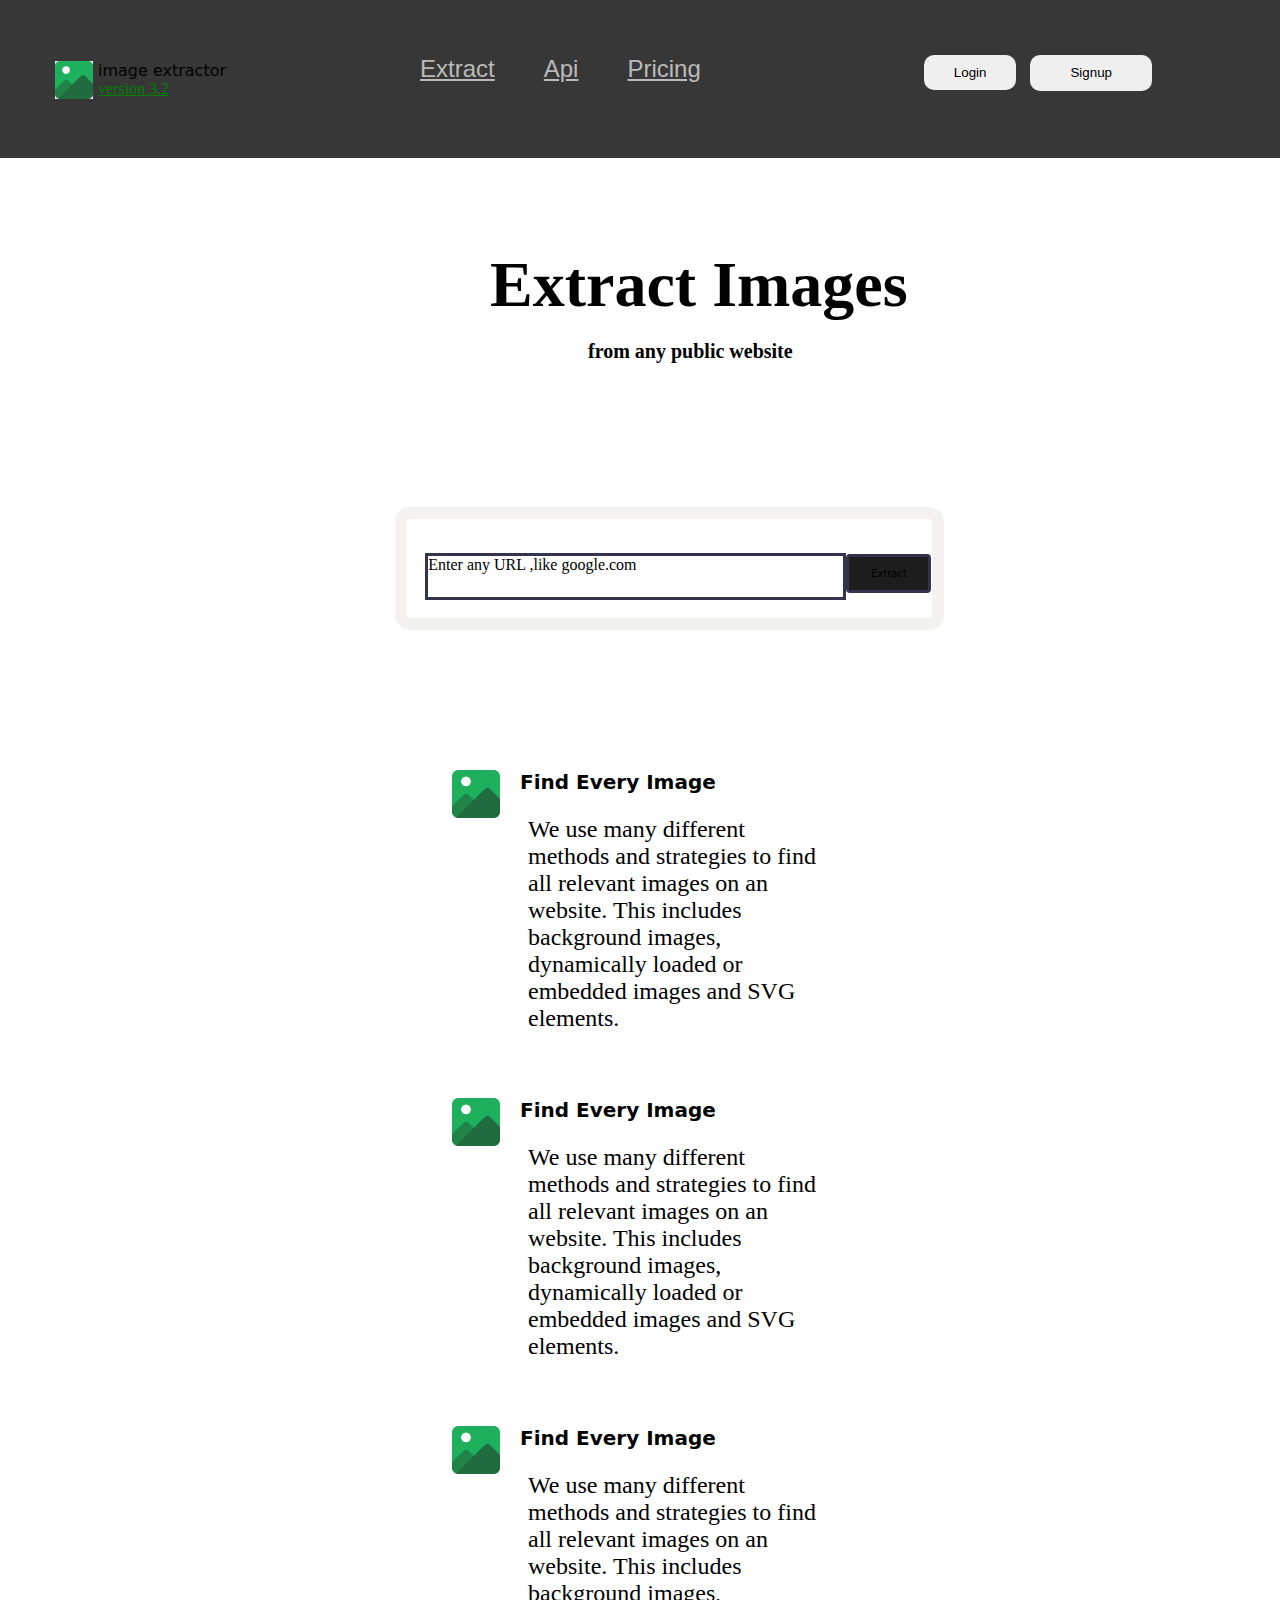
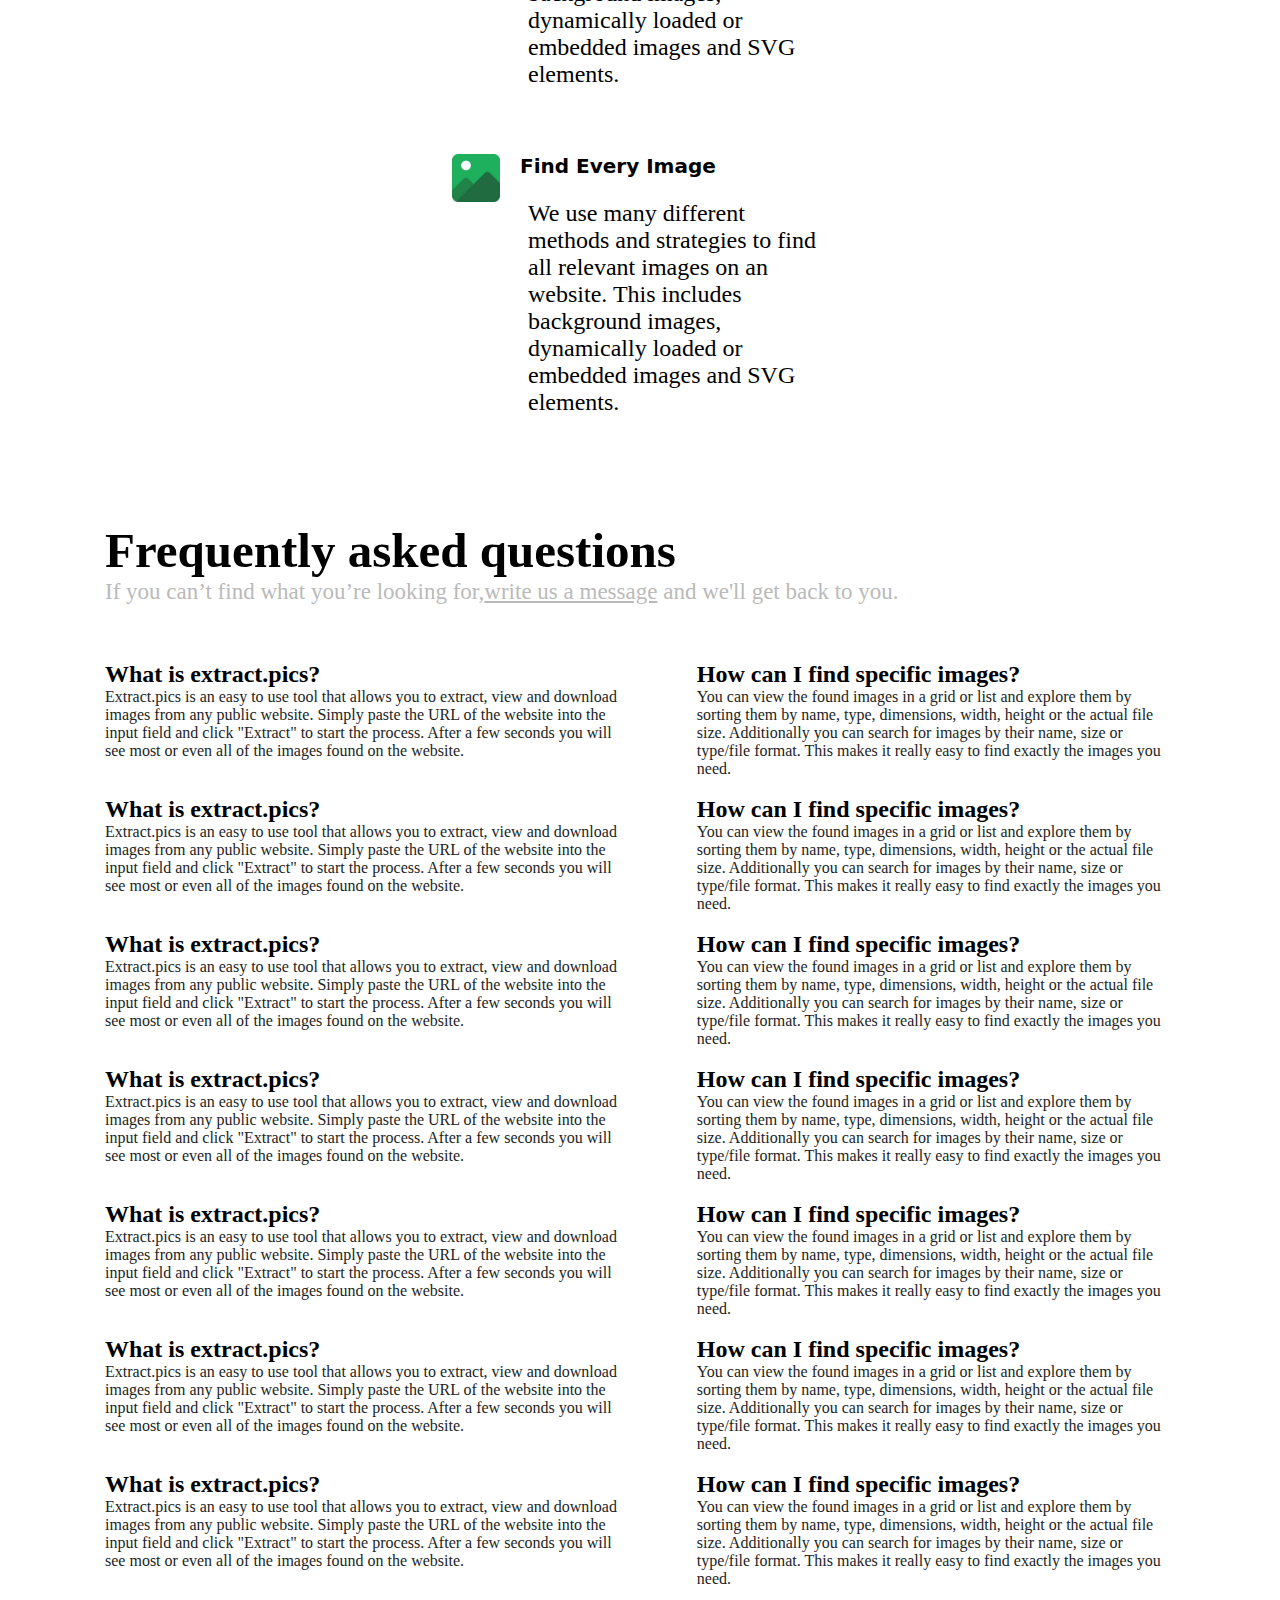
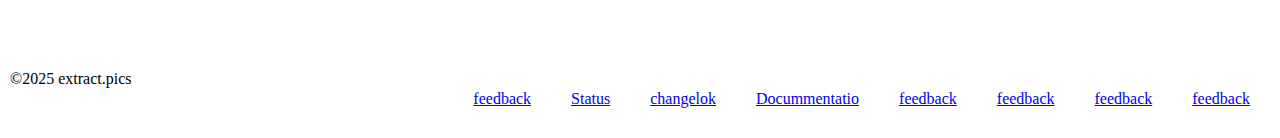
==== index.html @ 8964dcc4 "Add files via upload" ====
<!DOCTYPE html>
<html lang="en">

<head>
    <meta charset="UTF-8">
    <meta name="viewport" content="width=device-width, initial-scale=1.0">
    <link rel="stylesheet" href="styles.css">
    <title>EXTRACT IMAGES</title>
</head>

<body>
  

        <nav class="title">
            <div class="main">
                <div class="image">
                    <img src="/WhatsApp Image 2025-01-11 at 13.55.56_2fd3059e.jpg" height="38px" width="38px">
                </div>
                <div class="boby">
                    <div class="text">
                        <p>image extractor</p>
                    </div>

                    <div class="up">
                        <a href="#">version 3.2</a>
                    </div>
                </div>
            </div>
            <div class="middle">
                <a href="#">extract</a>
                <a href="#">api</a>
                <a href="#">pricing</a>
            </div>
            <div class="end">
                <button class="but1">login</button>
                <button class="but2">signup</button>
            </div>
        </nav>
  
    
    <br> <br> <br> <br> <br>

    <div class="center">
        <h1>
            <b>
                extract images </b>
        </h1></br>
        <h2>from any public website</h2>
    </div>
    <br> <br><br><br><br><br>
    <br><br>
        <div class="searchbox1">
            <div class="ff1">
          <p>  Enter any URL ,like google.com</p>
            </div>
            <div class="fff2">
                <button>Extract</button>
            </div>
        </div>
    <br><br><br><br><br>
    <div class="mid3">
        <div class="image3">
            <img src="/WhatsApp Image 2025-01-11 at 13.55.56_2fd3059e.jpg" height="48px" width="48px">
        </div>
        <div class="textt">
            <h3> Find Every Image</h3>
            <p> We use many different methods and strategies to find all relevant images on an website. This includes
                background images, dynamically loaded or embedded images and SVG elements.</p>
        </div>

    </div>
    <div class="mid3">
        <div class="image3">
            <img src="/WhatsApp Image 2025-01-11 at 13.55.56_2fd3059e.jpg" height="48px" width="48px">
        </div>
        <div class="textt">
            <h3> Find Every Image</h3>
            <p> We use many different methods and strategies to find all relevant images on an website. This includes
                background images, dynamically loaded or embedded images and SVG elements.</p>
        </div>

    </div>
    <div class="mid3">
        <div class="image3">
            <img src="/WhatsApp Image 2025-01-11 at 13.55.56_2fd3059e.jpg" height="48px" width="48px">
        </div>
        <div class="textt">
            <h3> Find Every Image</h3>
            <p> We use many different methods and strategies to find all relevant images on an website. This includes
                background images, dynamically loaded or embedded images and SVG elements.</p>
        </div>

    </div>
    <div class="mid3">
        <div class="image3">
            <img src="/WhatsApp Image 2025-01-11 at 13.55.56_2fd3059e.jpg" height="48px" width="48px">
        </div>
        <div class="textt">
            <h3> Find Every Image</h3>
            <p> We use many different methods and strategies to find all relevant images on an website. This includes
                background images, dynamically loaded or embedded images and SVG elements.</p>
        </div>

    </div>
    <br><br><br><br><br>
    <div class="ex-mid">
        <h1> Frequently asked questions</h1>
        <p>If you can’t find what you’re looking for,<u>write us a message</u> and we'll get back to you.</p>
    </div>
    <br><br>
    <div class="ex-end">
        <div class="tex">
            <h1>What is extract.pics?</h1>
            <p> Extract.pics is an easy to use tool that allows you to extract, view and download images from any public
                website. Simply paste the URL of the website into the input field and click "Extract" to start the
                process. After a few seconds you will see most or even all of the images found on the website.</p>
        </div>
        <div class="expe">
            <h1>How can I find specific images?</h1>
            <p>You can view the found images in a grid or list and explore them by sorting them by name, type,
                dimensions, width, height or the actual file size. Additionally you can search for images by their name,
                size or type/file format. This makes it really easy to find exactly the images you need.</p>
        </div>
    </div>
    <br>
    <div class="ex-end">
        <div class="tex">
            <h1>What is extract.pics?</h1>
            <p> Extract.pics is an easy to use tool that allows you to extract, view and download images from any public
                website. Simply paste the URL of the website into the input field and click "Extract" to start the
                process. After a few seconds you will see most or even all of the images found on the website.</p>
        </div>
        <div class="expe">
            <h1>How can I find specific images?</h1>
            <p>You can view the found images in a grid or list and explore them by sorting them by name, type,
                dimensions, width, height or the actual file size. Additionally you can search for images by their name,
                size or type/file format. This makes it really easy to find exactly the images you need.</p>
        </div>
    </div>
    <br>
    <div class="ex-end">
        <div class="tex">
            <h1>What is extract.pics?</h1>
            <p> Extract.pics is an easy to use tool that allows you to extract, view and download images from any public
                website. Simply paste the URL of the website into the input field and click "Extract" to start the
                process. After a few seconds you will see most or even all of the images found on the website.</p>
        </div>
        <div class="expe">
            <h1>How can I find specific images?</h1>
            <p>You can view the found images in a grid or list and explore them by sorting them by name, type,
                dimensions, width, height or the actual file size. Additionally you can search for images by their name,
                size or type/file format. This makes it really easy to find exactly the images you need.</p>
        </div>
    </div>
    <br>
    <div class="ex-end">
        <div class="tex">
            <h1>What is extract.pics?</h1>
            <p> Extract.pics is an easy to use tool that allows you to extract, view and download images from any public
                website. Simply paste the URL of the website into the input field and click "Extract" to start the
                process. After a few seconds you will see most or even all of the images found on the website.</p>
        </div>
        <div class="expe">
            <h1>How can I find specific images?</h1>
            <p>You can view the found images in a grid or list and explore them by sorting them by name, type,
                dimensions, width, height or the actual file size. Additionally you can search for images by their name,
                size or type/file format. This makes it really easy to find exactly the images you need.</p>
        </div>
    </div>
    <br>
    <div class="ex-end">
        <div class="tex">
            <h1>What is extract.pics?</h1>
            <p> Extract.pics is an easy to use tool that allows you to extract, view and download images from any public
                website. Simply paste the URL of the website into the input field and click "Extract" to start the
                process. After a few seconds you will see most or even all of the images found on the website.</p>
        </div>
        <div class="expe">
            <h1>How can I find specific images?</h1>
            <p>You can view the found images in a grid or list and explore them by sorting them by name, type,
                dimensions, width, height or the actual file size. Additionally you can search for images by their name,
                size or type/file format. This makes it really easy to find exactly the images you need.</p>
        </div>
    </div>
    <br>
    <div class="ex-end">
        <div class="tex">
            <h1>What is extract.pics?</h1>
            <p> Extract.pics is an easy to use tool that allows you to extract, view and download images from any public
                website. Simply paste the URL of the website into the input field and click "Extract" to start the
                process. After a few seconds you will see most or even all of the images found on the website.</p>
        </div>
        <div class="expe">
            <h1>How can I find specific images?</h1>
            <p>You can view the found images in a grid or list and explore them by sorting them by name, type,
                dimensions, width, height or the actual file size. Additionally you can search for images by their name,
                size or type/file format. This makes it really easy to find exactly the images you need.</p>
        </div>
    </div>
    <br>
    <div class="ex-end">
        <div class="tex">
            <h1>What is extract.pics?</h1>
            <p> Extract.pics is an easy to use tool that allows you to extract, view and download images from any public
                website. Simply paste the URL of the website into the input field and click "Extract" to start the
                process. After a few seconds you will see most or even all of the images found on the website.</p>
        </div>
        <div class="expe">
            <h1>How can I find specific images?</h1>
            <p>You can view the found images in a grid or list and explore them by sorting them by name, type,
                dimensions, width, height or the actual file size. Additionally you can search for images by their name,
                size or type/file format. This makes it really easy to find exactly the images you need.</p>
        </div>
    </div>

    <br><br><br><br>
    <footer class="ef">
        <!-- <div class="ekdum"> -->
        <div class="left">
            ©2025 extract.pics
            
        </div>
        <div class="right">
<ul>
            <li > <a href="###">feedback</a></li>
            <li > <a href="###">Status</a></li>
            <li > <a href="###">changelok</a></li>
            <li > <a href="###">Docummentatio</a></li>
            <li > <a href="###">feedback</a></li>
            <li > <a href="###">feedback</a></li>
            <li > <a href="###">feedback</a></li>
            <li > <a href="###">feedback</a></li>
            </ul>

        </div>
    <!-- </div> -->
    </footer>



</body>

</html>
---- styles.css ----
/* CSS RESET  */
* {
    margin: 0;
    padding: 0;
    
}

html {
    scroll-behavior: smooth;
}
.title{
    display:flex;
    justify-content: space-between;
    /* background-color: red; */
    /* margin-top:65px; */
    background-color:#373737;
    /* height: 125px; */
    padding:55px 0px;
    /* margin:55px 0px; */
    cursor:pointer;
    position: sticky;
    top:0;
    z-index: 1000;
}
.title a:hover{
    color: aqua;
}
.image{
    padding-left: 55px;
    padding-top:6px;
}
/* .image t{ */
    /* padding-bottom: 10px; */
    /* border: 2px solid red; */
/* } */
.main{
    display:flex;
    /* border:8px solid red; */
    /* margin-top:122px; */
}
.boby{
    display:inline-block;
}
.text{
    /* margin-left:122px; */
    padding-top:6px;
    padding-right: 16px;
    font-family: system-ui, -apple-system, BlinkMacSystemFont, 'Segoe UI', Roboto, Oxygen, Ubuntu, Cantarell, 'Open Sans', 'Helvetica Neue', sans-serif;
    /* background-color: aqua; */
}
.up a{
    padding-bottom:35px;
    padding-right:65px;
    color: green;
    /* margin-right:0px; */
    /* background-color: yellow; */
    /* border:8px blue; */
}
/* .up mov{ */
    /* padding-right: 50px; */
/* } */
 .middle a{
    text-transform: capitalize;
    padding-right: 45px;
    padding-top: 20px;
    /* margin-left:45px; */ 
    /* background-color: yellow; */
    /* margin-top: 80px; */
    font-family: sans-serif;
    font-size: 24px;
    color: #bababa;
    
}
.end{
    padding-right: 128px;
    
}
.but1{
    /* background-color: yellow; */
    border:1px whitesmoke;
    padding-left:30px;
    padding-right: 30px;
    padding-top:10px;
    padding-bottom:10px;
    border-radius: 10px;
    text-transform: capitalize;
    font-family: sans-serif;

}
.but2{
    border:3px white;
    padding-left:40px;
    padding-right: 40px;
    padding-top:10px;
    padding-bottom:11px;
    border-radius: 10px;
    text-transform: capitalize;
    font-family: sans-serif;
    margin-left: 10px;
}.boby{
    padding-left:5px;
}
.center h1{
    padding-left:490px;
    /* text-align: center;
     */
    font-size: 64px;
    text-transform: capitalize;
    /* background-color: #373737; */

}
.center h2{
    padding-left: 588px;
    font-size: 20px;
    margin-top: 0px;
    /* background-color: #373737; */
    
}         
.search{
background-color:white;
/* border: 2px solid red; */
/* width:200px; */
/* height:200px; */
}                  
.mid3{
    display:flex;
    padding-left:452px;
    padding-right:450px;
    padding-top:50px;
}
.textt h3{
    padding-bottom:22px;
    padding-left: 20px;
    font-weight:900;
    font-size: 20px;
    text-transform: capitalize;
    font-family: system-ui, -apple-system, BlinkMacSystemFont, 'Segoe UI', Roboto, Oxygen, Ubuntu, Cantarell, 'Open Sans', 'Helvetica Neue', sans-serif;
}
.textt p{
    padding-left:28px;
    padding-bottom: 16px;
}
.mid3{
    display:flex;
    padding-left:452px;
    padding-right:450px;
    padding-top:50px;
}
.textt h3{
    padding-bottom:22px;
    padding-left: 20px;
    font-weight:900;
    font-size: 20px;
    text-transform: capitalize;
    font-family: system-ui, -apple-system, BlinkMacSystemFont, 'Segoe UI', Roboto, Oxygen, Ubuntu, Cantarell, 'Open Sans', 'Helvetica Neue', sans-serif;
}
.textt p{
    padding-left:28px;
    padding-bottom: 16px;
    font-size: 24px;
}
.mid3{
    display:flex;
    padding-left:452px;
    padding-right:450px;
    padding-top:50px;
}
.textt h3{
    padding-bottom:22px;
    padding-left: 20px;
    font-weight:900;
    font-size: 20px;
    text-transform: capitalize;
    font-family: system-ui, -apple-system, BlinkMacSystemFont, 'Segoe UI', Roboto, Oxygen, Ubuntu, Cantarell, 'Open Sans', 'Helvetica Neue', sans-serif;
}
.textt p{
    padding-left:28px;
    padding-bottom: 16px;
    font-size: 14px;
}.mid3{
    display:flex;
    padding-left:452px;
    padding-right:450px;
    padding-top:50px;
}
.textt h3{
    padding-bottom:22px;
    padding-left: 20px;
    font-weight:900;
    font-size: 20px;
    text-transform: capitalize;
    font-family: system-ui, -apple-system, BlinkMacSystemFont, 'Segoe UI', Roboto, Oxygen, Ubuntu, Cantarell, 'Open Sans', 'Helvetica Neue', sans-serif;
}
.textt p{
    padding-left:28px;
    padding-bottom: 16px;
    font-size: 24px;
}
.ex-mid{
    padding-left:105px;
    padding-bottom:20px;

}
.ex-mid h1{
    font-size: 49px;
    /* font-style: calc(); */
}
.ex-mid p{
    font-size:23px;
    color: #bababa;
}
.ex-end{
    padding-left: 105px;
    display: flex;
    
}
.ex-end h1{
    font-size:24px;
}
.ex-end p{
    font-size: 16px;
    color: #221e1e;
    font-size:16px;
    /* padding-left: 25px; */
}
.tex p{
    padding-right:75px;
}
.expe p{
    padding-right:105px;
}
.ef  {
    display:flex;
    justify-content: space-between;
    padding:10px;

}

.right ul{
    display:flex;
    justify-content: space-between;
    list-style-type: none;
    

}
.right li{
    padding:20px;
}
.searchbox1{
    /* background-color: red; */
    border:12px solid rgb(244, 241, 241);
    padding:35px 0px;
    height:29px;
    width:41%;
    margin-left:395px;
    display:flex;
    border-style:solid;
    justify-content: space-around;
    border-radius: 15px;
    background-color:solid rgb(223, 213, 213);
    /* box-shadow: #bababa; */
}
.ff1{
    /* background-color:blue; */
    border: 3px solid rgb(52, 52, 77);
    height:41px;
    width:79%;
    margin-left:18px;
    margin-top:-1px;
}
.fff2 button{
    border:3px solid rgb(52, 52, 77);
    margin-bottom:11.5px;
    /* padding:12px 0px; */
    font-size:10px;
    height:39px;
    width:85px;
    border-radius: 4px;
    background-color:rgb(30, 29, 29) ;
    /* border-style: none; */
    font-family: system-ui, -apple-system, BlinkMacSystemFont, 'Segoe UI', Roboto, Oxygen, Ubuntu, Cantarell, 'Open Sans', 'Helvetica Neue', sans-serif;
    
    


}
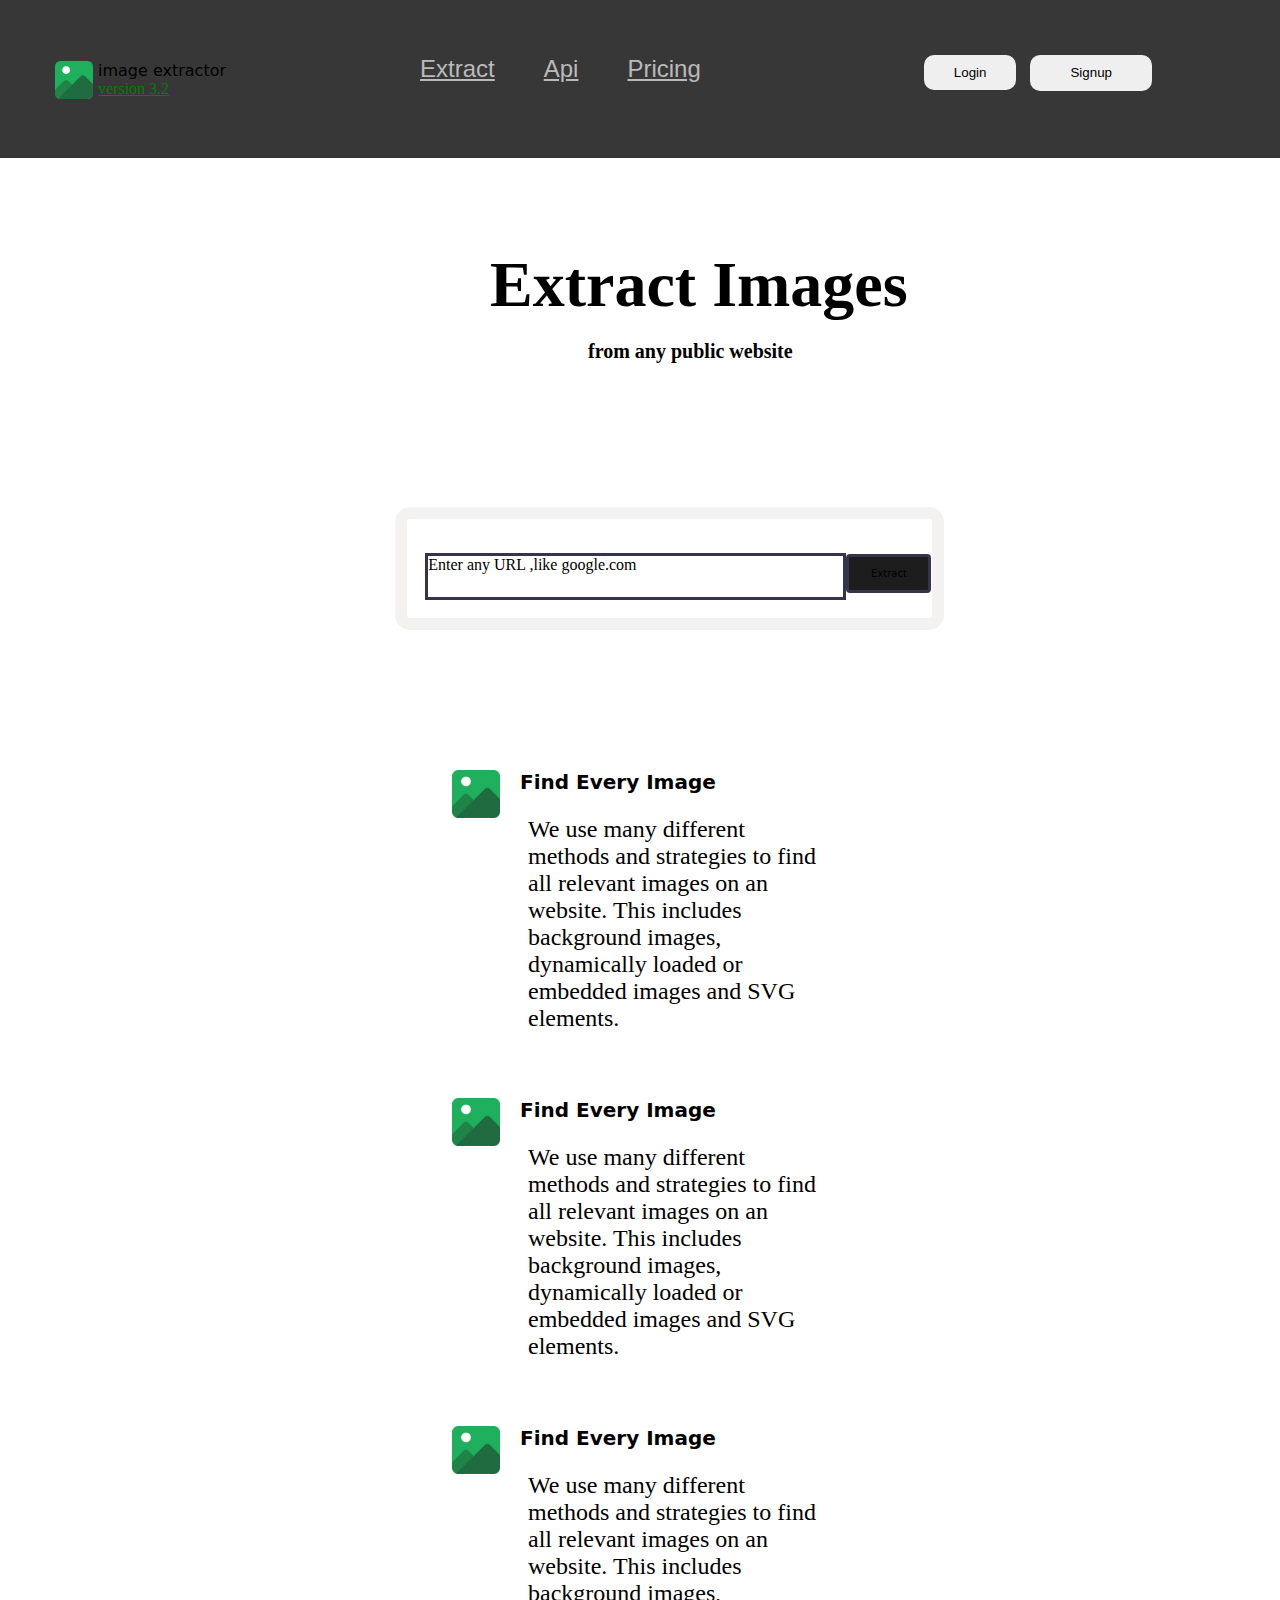
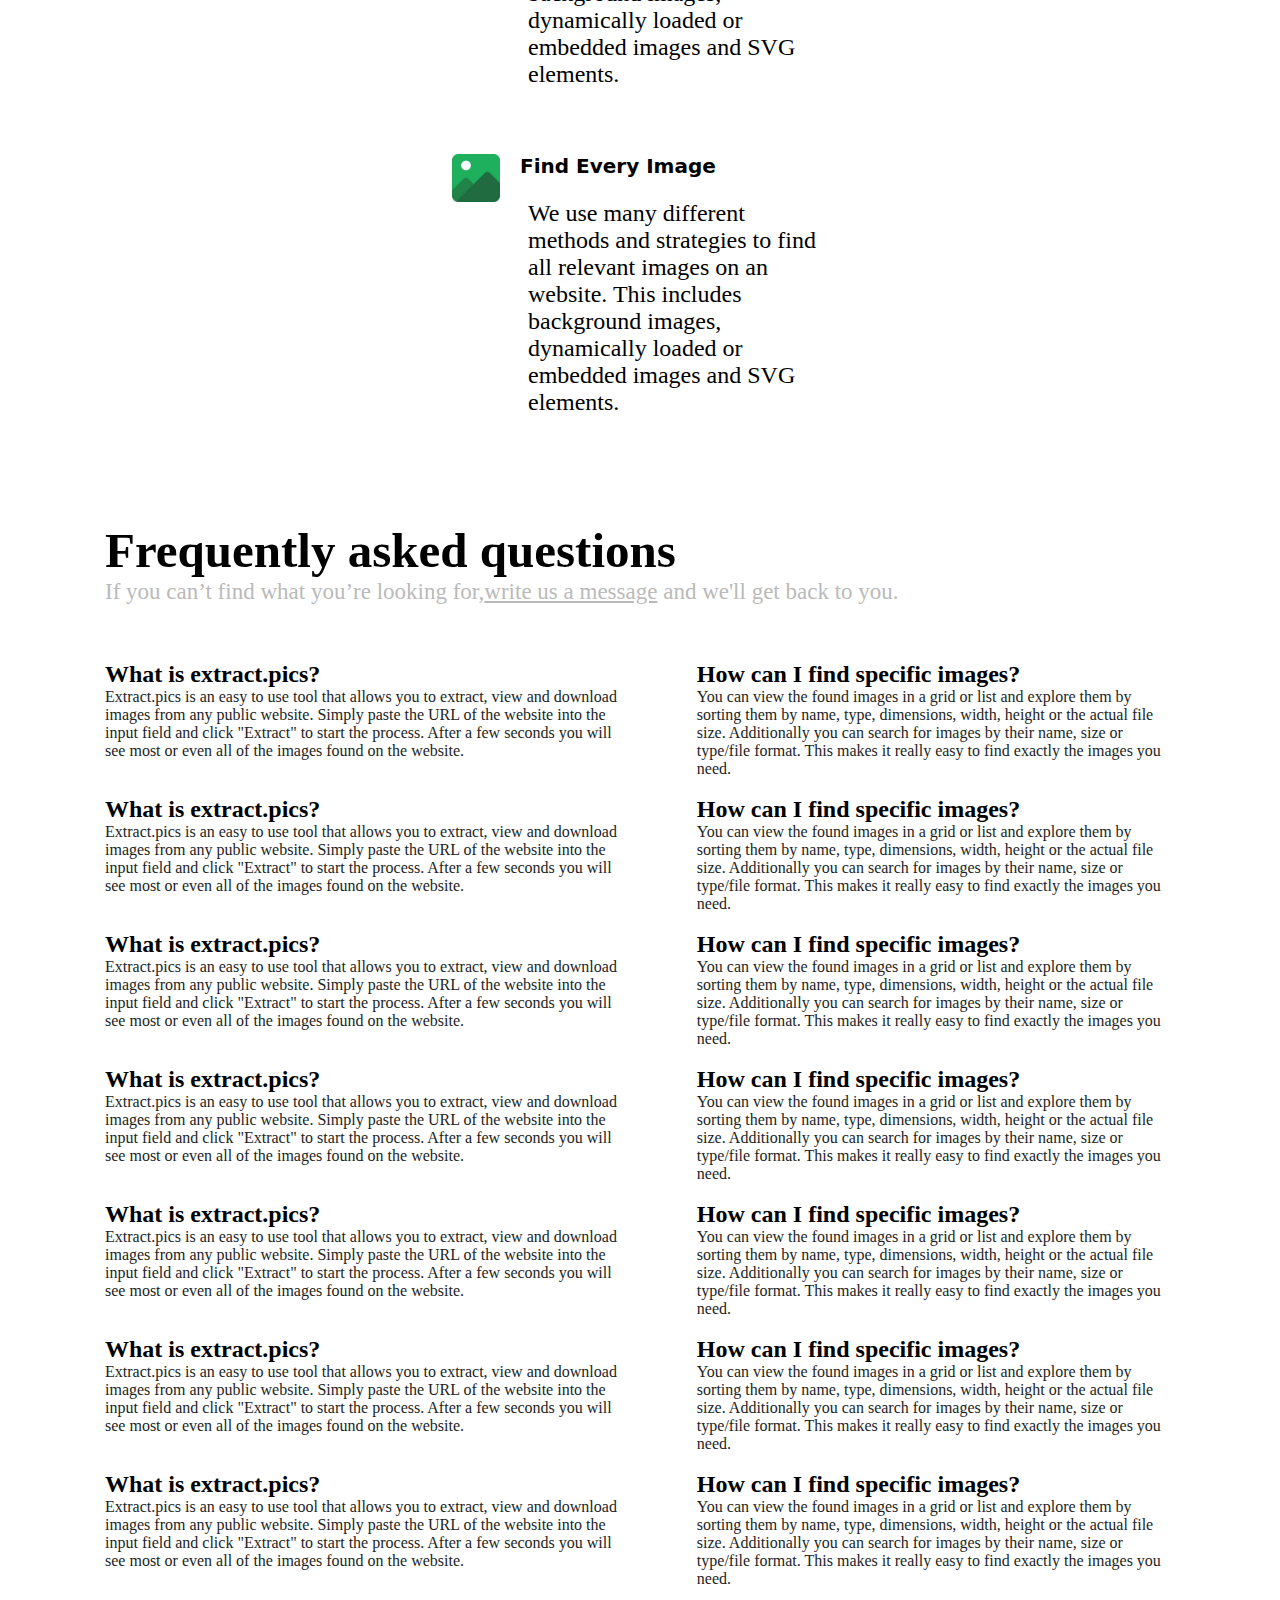
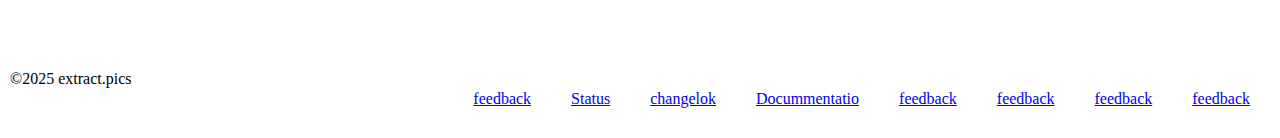
==== commit 79c84b6e: "Update index.html" ====
--- a/index.html
+++ b/index.html
@@ -14,7 +14,7 @@
         <nav class="title">
             <div class="main">
                 <div class="image">
-                    <img src="/WhatsApp Image 2025-01-11 at 13.55.56_2fd3059e.jpg" height="38px" width="38px">
+                    <img src="logo.svg" height="38px" width="38px">
                 </div>
                 <div class="boby">
                     <div class="text">
@@ -240,4 +240,4 @@
 
 </body>
 
-</html>+</html>
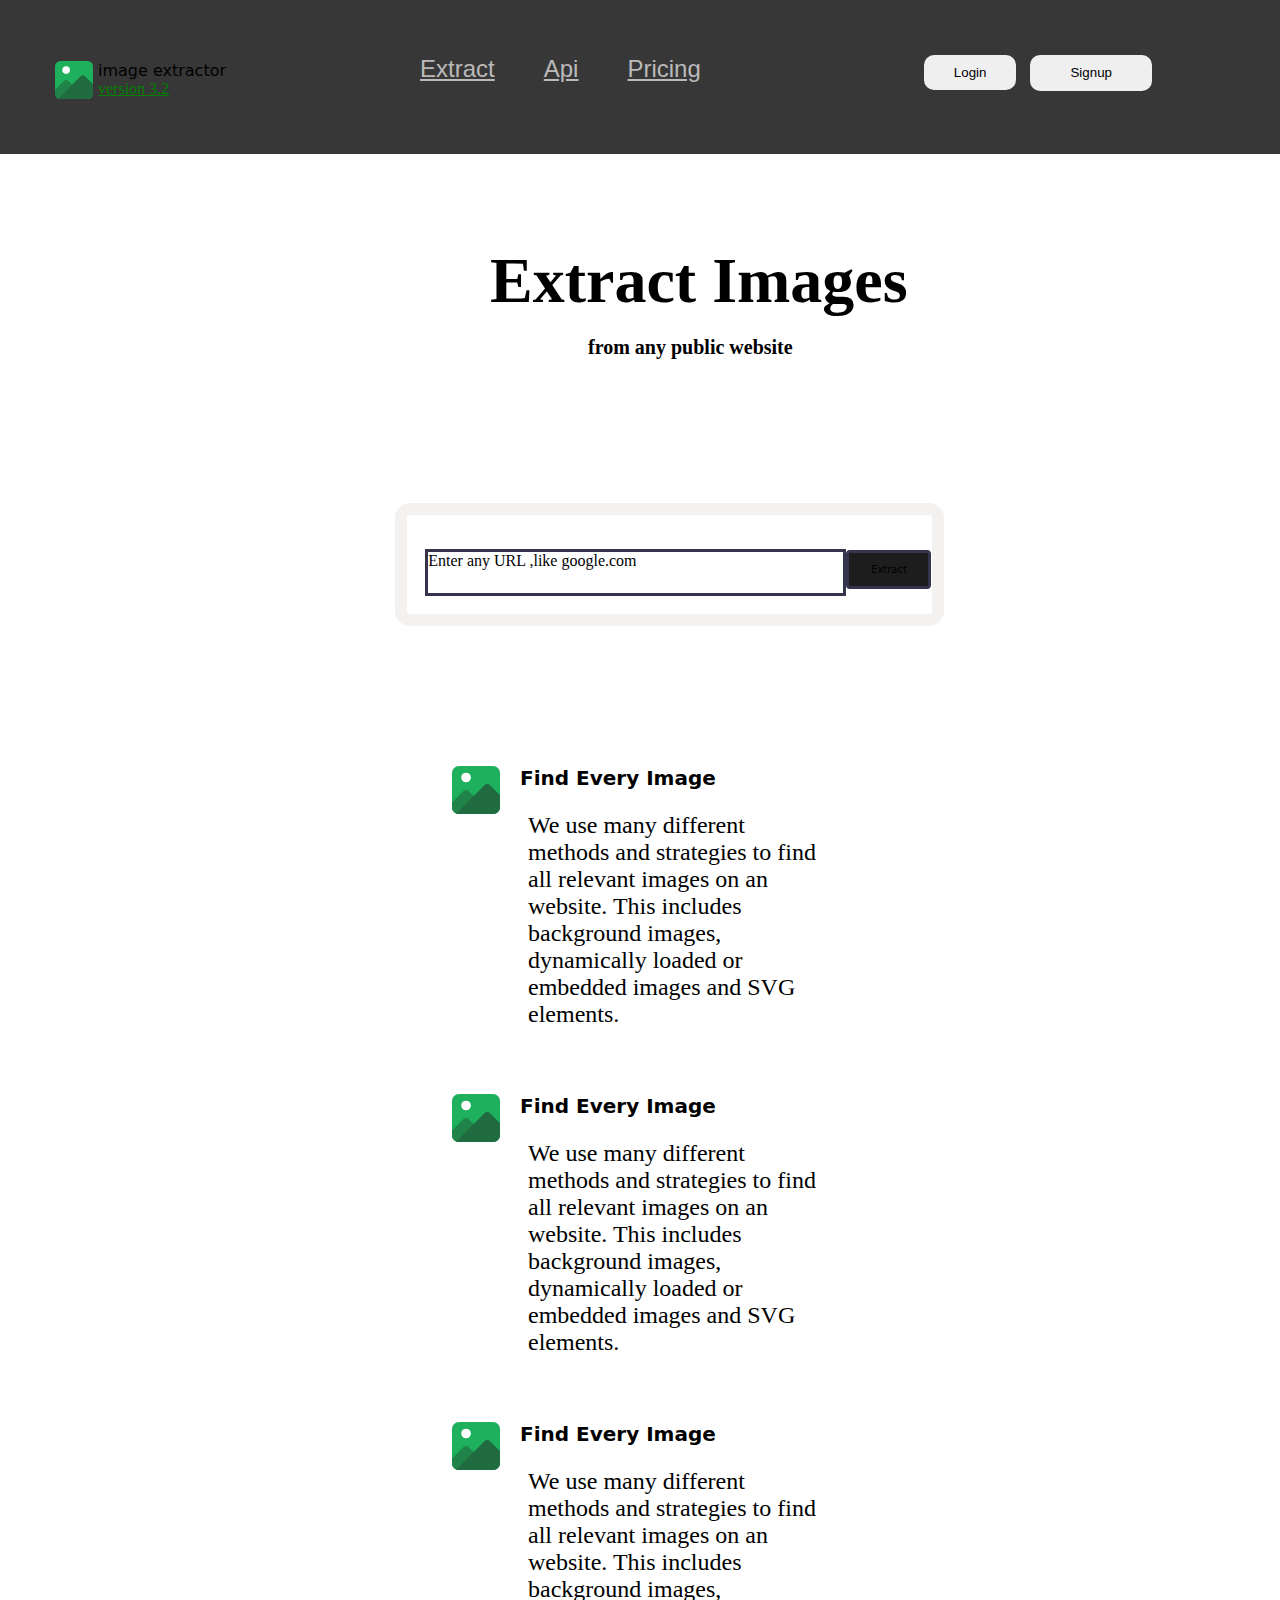
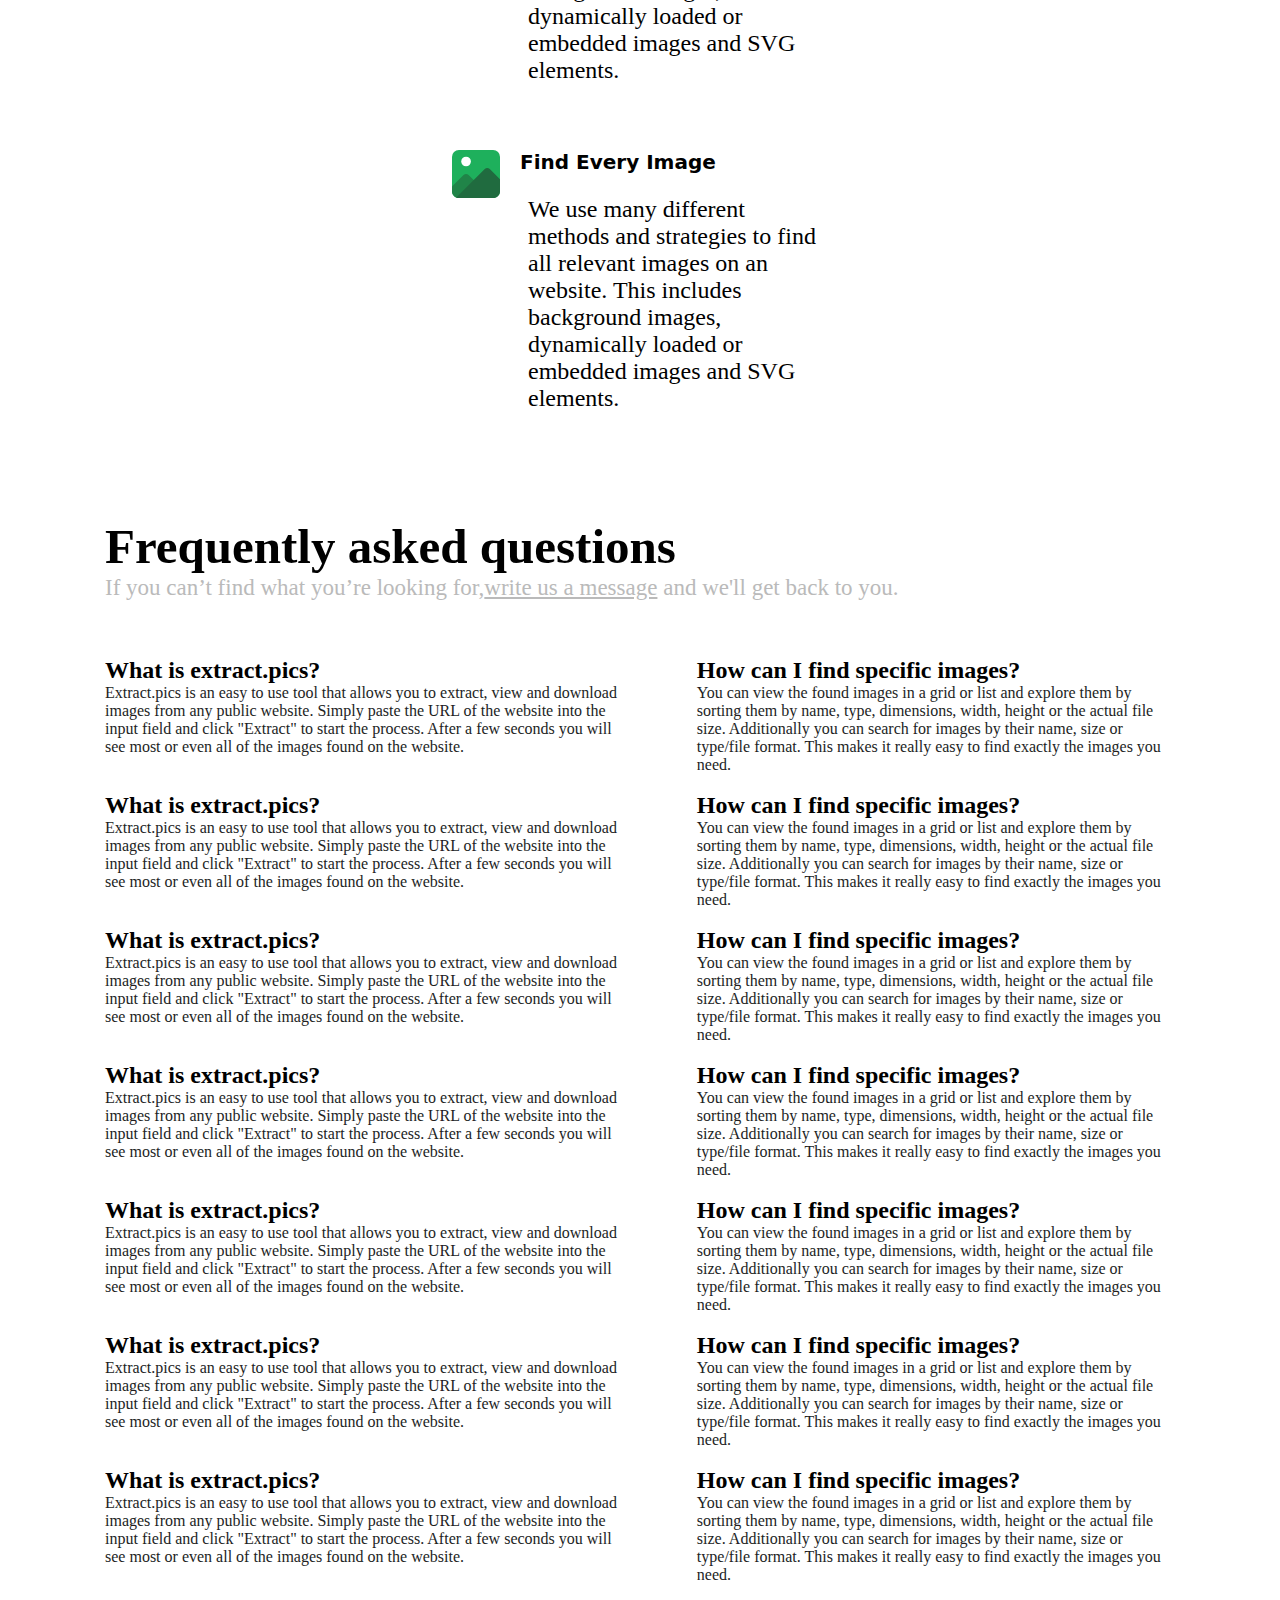
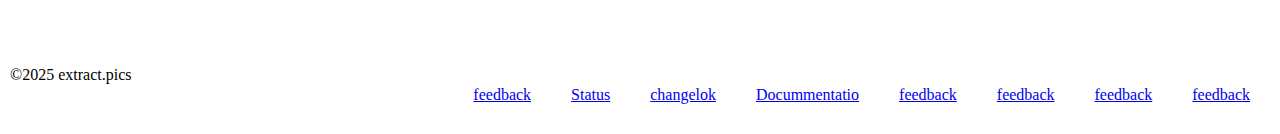
==== commit 86852de9: "Update index.html" ====
--- a/index.html
+++ b/index.html
@@ -1,3 +1,4 @@
+</html>
 <!DOCTYPE html>
 <html lang="en">
 
@@ -60,40 +61,40 @@
     <br><br><br><br><br>
     <div class="mid3">
         <div class="image3">
-            <img src="/WhatsApp Image 2025-01-11 at 13.55.56_2fd3059e.jpg" height="48px" width="48px">
-        </div>
-        <div class="textt">
-            <h3> Find Every Image</h3>
-            <p> We use many different methods and strategies to find all relevant images on an website. This includes
-                background images, dynamically loaded or embedded images and SVG elements.</p>
-        </div>
-
-    </div>
-    <div class="mid3">
-        <div class="image3">
-            <img src="/WhatsApp Image 2025-01-11 at 13.55.56_2fd3059e.jpg" height="48px" width="48px">
-        </div>
-        <div class="textt">
-            <h3> Find Every Image</h3>
-            <p> We use many different methods and strategies to find all relevant images on an website. This includes
-                background images, dynamically loaded or embedded images and SVG elements.</p>
-        </div>
-
-    </div>
-    <div class="mid3">
-        <div class="image3">
-            <img src="/WhatsApp Image 2025-01-11 at 13.55.56_2fd3059e.jpg" height="48px" width="48px">
-        </div>
-        <div class="textt">
-            <h3> Find Every Image</h3>
-            <p> We use many different methods and strategies to find all relevant images on an website. This includes
-                background images, dynamically loaded or embedded images and SVG elements.</p>
-        </div>
-
-    </div>
-    <div class="mid3">
-        <div class="image3">
-            <img src="/WhatsApp Image 2025-01-11 at 13.55.56_2fd3059e.jpg" height="48px" width="48px">
+            <img src="logo.svg" height="48px" width="48px">
+        </div>
+        <div class="textt">
+            <h3> Find Every Image</h3>
+            <p> We use many different methods and strategies to find all relevant images on an website. This includes
+                background images, dynamically loaded or embedded images and SVG elements.</p>
+        </div>
+
+    </div>
+    <div class="mid3">
+        <div class="image3">
+            <img src="logo.svg" height="48px" width="48px">
+        </div>
+        <div class="textt">
+            <h3> Find Every Image</h3>
+            <p> We use many different methods and strategies to find all relevant images on an website. This includes
+                background images, dynamically loaded or embedded images and SVG elements.</p>
+        </div>
+
+    </div>
+    <div class="mid3">
+        <div class="image3">
+            <img src="logo.svg" height="48px" width="48px">
+        </div>
+        <div class="textt">
+            <h3> Find Every Image</h3>
+            <p> We use many different methods and strategies to find all relevant images on an website. This includes
+                background images, dynamically loaded or embedded images and SVG elements.</p>
+        </div>
+
+    </div>
+    <div class="mid3">
+        <div class="image3">
+            <img src="logo.svg" height="48px" width="48px">
         </div>
         <div class="textt">
             <h3> Find Every Image</h3>
